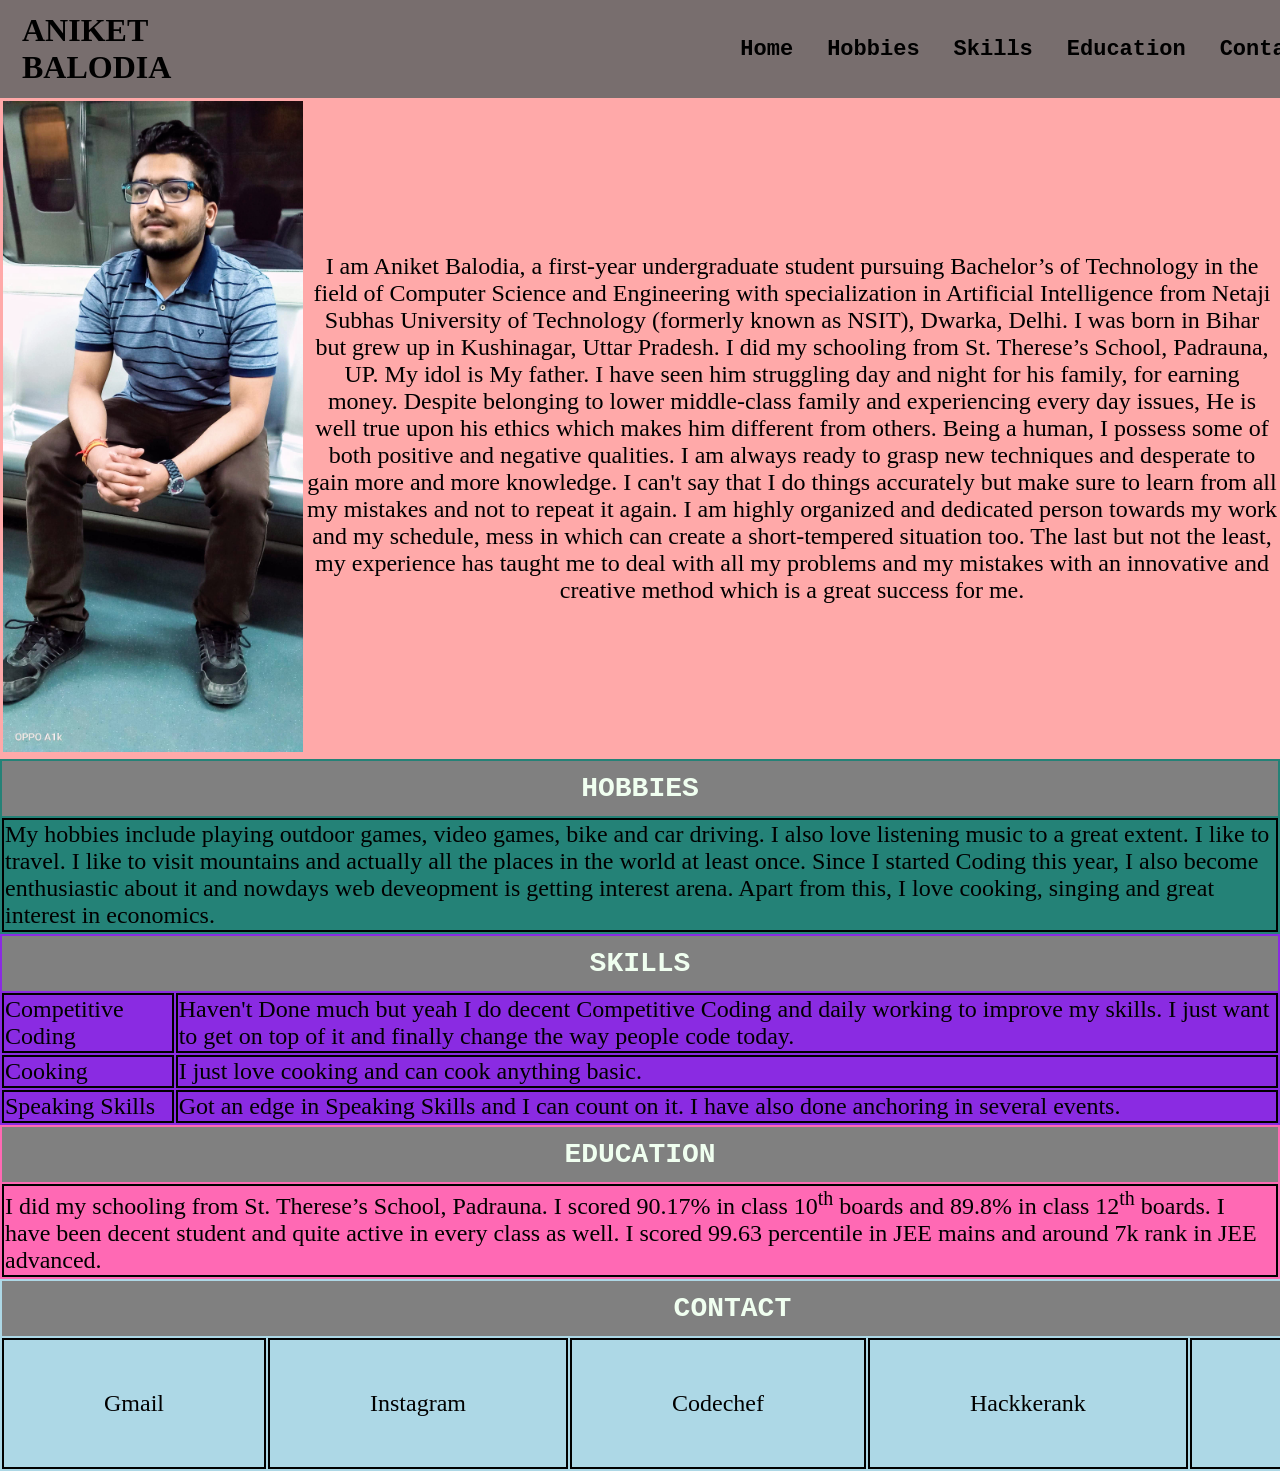
==== index.html @ 58796f10 "Add files via upload" ====
<!DOCTYPE html>
<html lang="en">
<head>
    <meta charset="UTF-8">
    <meta http-equiv="X-UA-Compatible" content="IE=edge">
    <meta name="viewport" content="width=device-width, initial-scale=1.0">
    <title>Welcome to My Portfolio</title>
    <link rel="stylesheet" href="portgord.css">
</head>
<body>
    <header>
        <table>
            <tr class="tab1">
                <td><h1>ANIKET BALODIA</h1></td>
                <nav>
                    <td><h3><a href="#home">Home</a></h3></td>
                    <td><h3><a href="#Hobbies">Hobbies</a></h3></td>
                    <td><h3><a href="#skills">Skills</a></h3></td>
                    <td><h3><a href="#education">Education</a></h3></td>
                    <!-- <td><h3><a href="#it"></a>Interest Areas</h3></td> -->
                    <td><h3><a href="#footer">Contact</a></h3></td>
                </nav>
            </tr>
        </table>
    </header>
    <section class="a" >
        <table id="home">
            <tr>
                <td><img src="ab.jpg" alt="There is a image here"></td>
                <td class="ab">I am Aniket Balodia, a first-year undergraduate student pursuing Bachelor’s 
                    of Technology in the field of Computer Science and Engineering with 
                    specialization in Artificial Intelligence from Netaji Subhas University of 
                    Technology (formerly known as NSIT), Dwarka, Delhi. I was born in Bihar 
                    but grew up in Kushinagar, Uttar Pradesh. I did my schooling from St. 
                    Therese’s School, Padrauna, UP.
                    
                    My idol is My father. I have seen him struggling day and night for his 
                    family, for earning money. Despite belonging to lower middle-class family 
                    and experiencing every day issues, He is well true upon his ethics which 
                    makes him different from others.
                    Being a human, I possess some of both positive and negative qualities. I am
                    always ready to grasp new techniques and desperate to gain more and more 
                    knowledge. I can't say that I do things accurately but make sure to learn 
                    from all my mistakes and not to repeat it again. I am highly organized and 
                    dedicated person towards my work and my schedule, mess in which can create 
                    a short-tempered situation too.
                    The last but not the least, my experience has taught me to deal with all my 
                    problems and my mistakes with an innovative and creative method which is a 
                    great success for me.</td>
            </tr>
        </table>
    </section>
    <section class="b" >
        <table id="Hobbies">
            <tr>
                <th class="heading">HOBBIES</th>
            </tr>
            <tr>
                <td class="cont">
                    My hobbies include playing outdoor games, video games, bike and car driving. 
                    I also love listening music to a great extent. I like to travel. I like to visit 
                    mountains and actually all the places in the world at least once. Since I started Coding this year, I also become enthusiastic about it and nowdays web deveopment is getting interest arena. Apart from this, I love cooking, singing and great interest in economics.
                </td>
            </tr>
        </table>
    </section>
    <section class="c" id="skills">
        <table>
            <tr>
                <th colspan="3" class="heading">SKILLS</th>
            </tr>
            <tr>
                <td class="cont">Competitive Coding</td>
                <td class="cont">Haven't Done much but yeah I do decent Competitive Coding and daily working to improve my skills. I just want to get on top of it and finally change the way people code today.</td>
            </tr>
            <tr>
                <td class="cont">Cooking</td>
                <td class="cont">I just love cooking and can cook anything basic.</td>
            </tr>
            <tr>
                <td class="cont">Speaking Skills</td>
                <td class="cont">Got an edge in Speaking Skills and I can count on it. I have also done anchoring in several events.</td>
            </tr>
        </table>
    </section>
    <section class="d" id="education">
        <table>
            <tr><th class="heading">EDUCATION</th></tr>
            <tr><td class="cont">
                I did my schooling from St. Therese’s School, Padrauna. I scored 90.17% in class 10<sup>th</sup> boards and 89.8% in class 12<sup>th</sup> boards. I have been decent student and quite active in every class as well.
                I scored 99.63 percentile in JEE mains and around 7k rank in JEE advanced.
            </td></tr>
        </table>
    </section>
    <section class="e">

    </section>
    <footer>
        <section class="f" id="footer">
            <table>
                <tr><th class="heading" colspan="5">CONTACT</th></tr>
                <!-- <tr>
                    <td class="cont"></td>
                    <td class="cont"></td>
                </tr> -->
                <tr>
                    <td class="cont" style="padding: 50px; padding-left: 100px; padding-right: 100px;" ><a href="mailto::aniketbalodia@gmail.com">Gmail</a></td>
                    <td class="cont" style="padding: 50px; padding-left: 100px; padding-right: 100px;" ><a href="https://www.instagram.com/aniketbalodia/?hl=en">Instagram</a></td>
                    <td class="cont" style="padding: 50px; padding-left: 100px; padding-right: 100px;" ><a href="https://www.codechef.com/users/aniketad04">Codechef</a></td>
                    <td class="cont" style="padding: 50px; padding-left: 100px; padding-right: 100px;" ><a href="https://www.hackerrank.com/aniket_balodia_1">Hackkerank</a></td>
                    <td class="cont" style="padding: 50px; padding-left: 100px; padding-right: 100px;" ><a href="https://twitter.com/ABalodia">Twitter</a></td>
                </tr>
            </table>
        </section> 
    </footer>
    
    
</body>
</html>
---- portgord.css ----
*{
    margin: 0px;
}
*::selection{
    background-color: lightseagreen;
    color: white;
}
header{
    padding: 9px;
    /* background: lightcoral; */
    background-color:rgba(3, 58, 58, 0.534);  

}
body{
    /* background-color: #6c757d; */
    background-color: rgba(255, 0, 0, 0.336);
    /* background: transparent; */
}
h1{
    font-family: cursive;
    /* font-family: monospace; */
    font-weight: 900;
    margin-left: 10px;
    margin-right: 550px;
}
h3{
    padding: 15px;
    background: transparent;
    font-family:'Courier New', Courier, monospace;
    cursor: pointer;
    font-size: 22px;
    word-spacing: 0px;
}
h3:hover{
    text-decoration: underline;
    background-color: #00BBF9;
    color: purple;
}
img{
    width: 300px;
    height: inherit;
    
}
.ab{
    text-align: center;
    color: black;
    font-family: cursive;
    font-size: 24px;
}
.b{
    background-color:#248277;
}
.heading{
    padding: 12px;
    font-family:'Courier New', Courier, monospace;
    font-size: 28px;
    /* font-style: italic; */
    background-color:#248277;
    background-color: gray;
    color: honeydew;
    /* border: 2px solid greenyellow; */
}
.cont{
    font-size: 24px;
    font-family: cursive;
    border: 2px solid black;

}
.c{
    background-color: blueviolet;
}
.d{
    background-color: hotpink;
}
.f{
    background-color: lightblue;
}
a{
    text-decoration: none;
    color: black;
}
a:hover{
    text-decoration: underline cornflowerblue wavy;
}
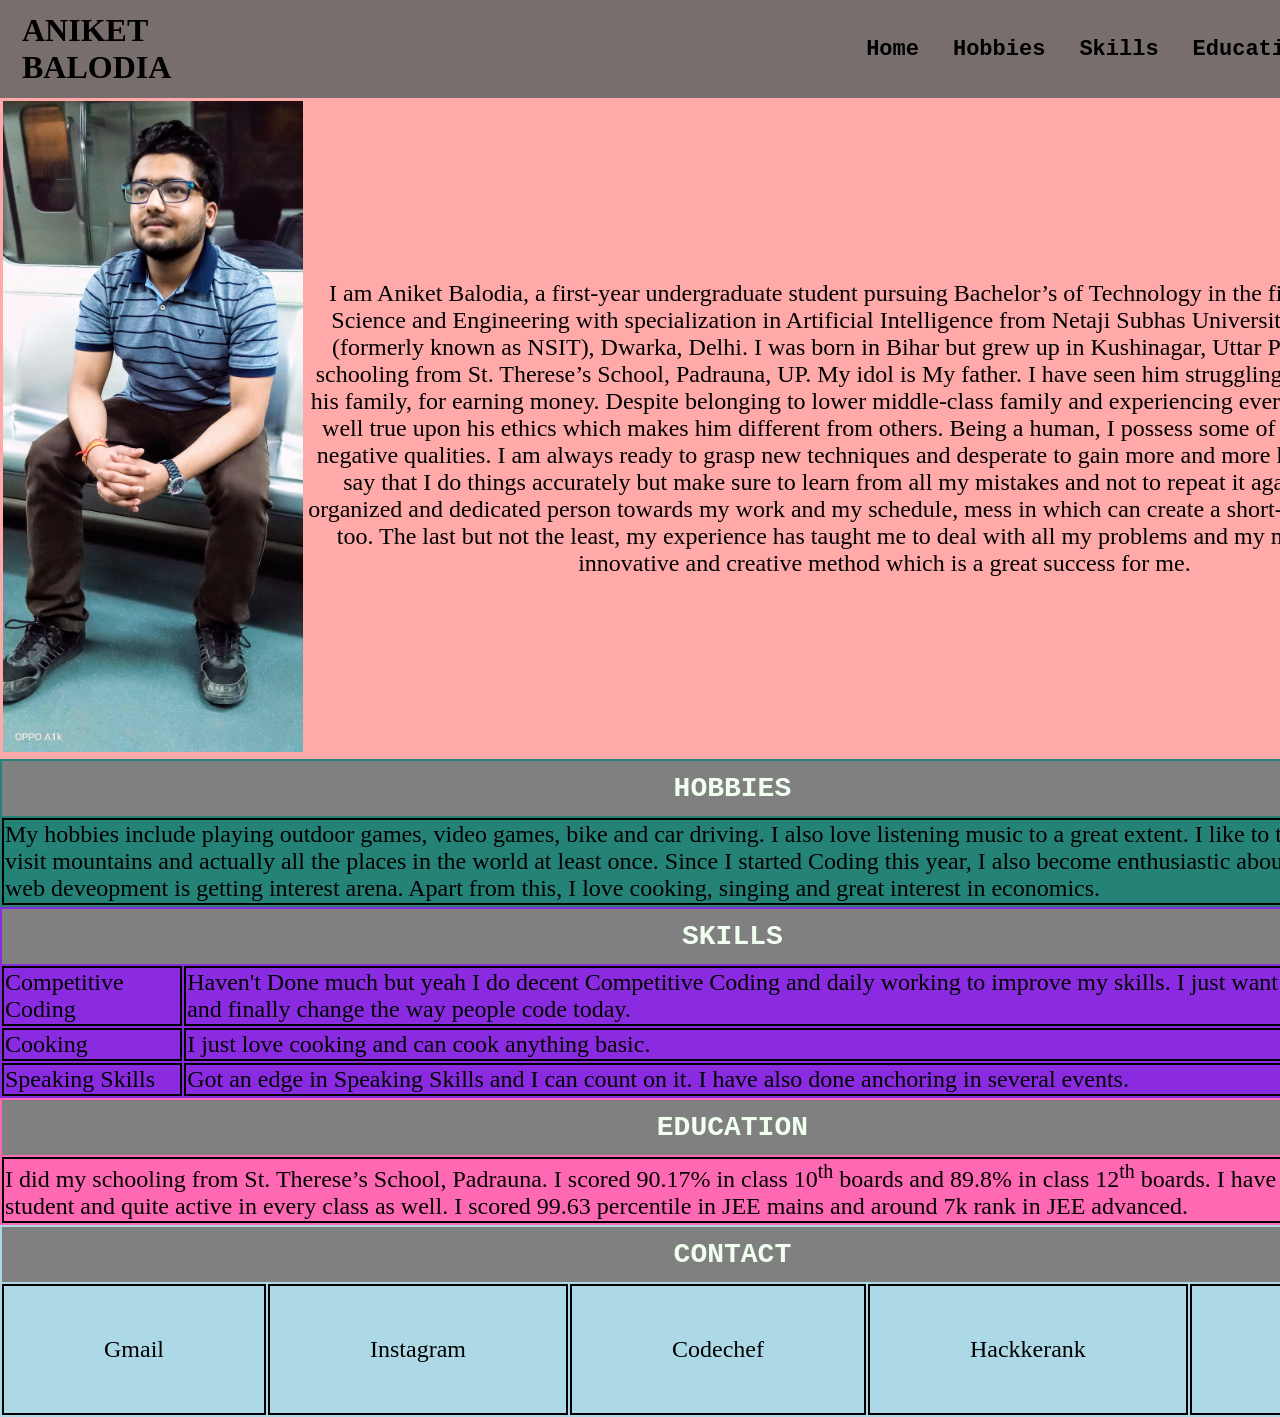
==== commit 7b9c3da2: "Update index.html" ====
--- a/index.html
+++ b/index.html
@@ -7,7 +7,7 @@
     <title>Welcome to My Portfolio</title>
     <link rel="stylesheet" href="portgord.css">
 </head>
-<body>
+<body style="width:fit-content;">
     <header>
         <table>
             <tr class="tab1">
@@ -116,4 +116,4 @@
     
     
 </body>
-</html>+</html>
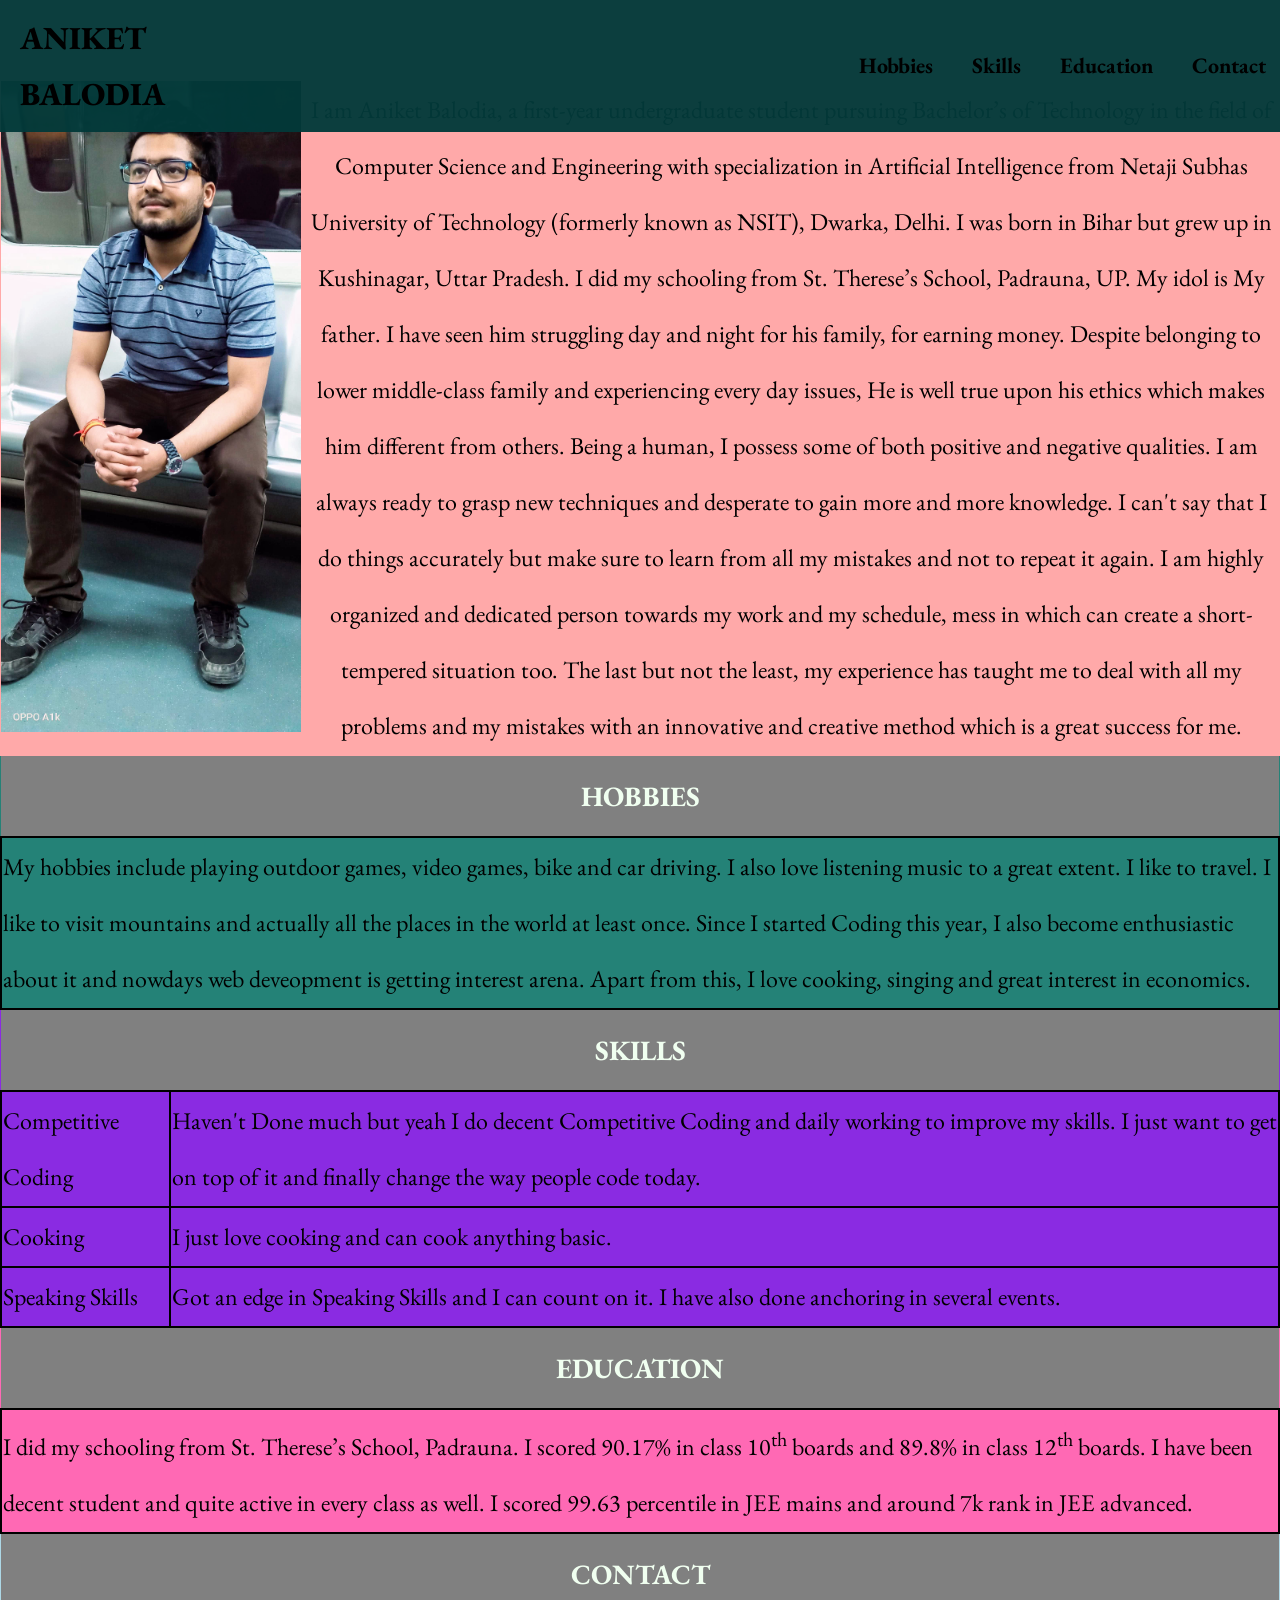
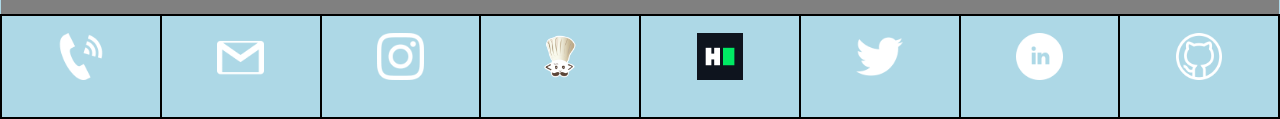
==== commit 2a53fd57: "2nd commit to webdev portfolio lab2" ====
--- a/index.html
+++ b/index.html
@@ -1,3 +1,4 @@
+
 <!DOCTYPE html>
 <html lang="en">
 <head>
@@ -11,9 +12,9 @@
     <header>
         <table>
             <tr class="tab1">
-                <td><h1>ANIKET BALODIA</h1></td>
+                <td><a href="#home1"><h1>ANIKET BALODIA</h1></a></td>
                 <nav>
-                    <td><h3><a href="#home">Home</a></h3></td>
+                    <!-- <td><h3><a href="#home">Home</a></h3></td> -->
                     <td><h3><a href="#Hobbies">Hobbies</a></h3></td>
                     <td><h3><a href="#skills">Skills</a></h3></td>
                     <td><h3><a href="#education">Education</a></h3></td>
@@ -23,6 +24,7 @@
             </tr>
         </table>
     </header>
+    <div id="home1"></div>
     <section class="a" >
         <table id="home">
             <tr>
@@ -98,17 +100,20 @@
     <footer>
         <section class="f" id="footer">
             <table>
-                <tr><th class="heading" colspan="5">CONTACT</th></tr>
+                <tr><th class="heading" colspan="8">CONTACT</th></tr>
                 <!-- <tr>
                     <td class="cont"></td>
                     <td class="cont"></td>
                 </tr> -->
                 <tr>
-                    <td class="cont" style="padding: 50px; padding-left: 100px; padding-right: 100px;" ><a href="mailto::aniketbalodia@gmail.com">Gmail</a></td>
-                    <td class="cont" style="padding: 50px; padding-left: 100px; padding-right: 100px;" ><a href="https://www.instagram.com/aniketbalodia/?hl=en">Instagram</a></td>
-                    <td class="cont" style="padding: 50px; padding-left: 100px; padding-right: 100px;" ><a href="https://www.codechef.com/users/aniketad04">Codechef</a></td>
-                    <td class="cont" style="padding: 50px; padding-left: 100px; padding-right: 100px;" ><a href="https://www.hackerrank.com/aniket_balodia_1">Hackkerank</a></td>
-                    <td class="cont" style="padding: 50px; padding-left: 100px; padding-right: 100px;" ><a href="https://twitter.com/ABalodia">Twitter</a></td>
+                    <td class="cont" style="text-align: center; width: 12.5%;" ><a href="tel:+918874118378"><img src="iconmonstr-phone-6-240.png" alt="call"></a></td>
+                    <td class="cont" style="text-align: center; width: 12.5%;" ><a href="mailto::aniketbalodia@gmail.com"><img src="iconmonstr-gmail-1-240.png" alt="Gmail "></a></td>
+                    <td class="cont" style="text-align: center; width: 12.5%;" ><a href="https://www.instagram.com/aniketbalodia/?hl=en"><img src="iconmonstr-instagram-11-240 (1).png" alt="instagram"></a></td>
+                    <td class="cont" style="text-align: center; width: 12.5%;" ><a href="https://www.codechef.com/users/aniketad04"><img src="ce4fd2180646452aa0b03c3ffa3ef8e2.png" alt="codechef"></a></td>
+                    <td class="cont" style="text-align: center; width: 12.5%;" ><a href="https://www.hackerrank.com/aniket_balodia_1"><img src="favicon-ddc852f75a.png" alt="Hackkerank"></a></td>
+                    <td class="cont" style="text-align: center; width: 12.5%;" ><a href="https://twitter.com/ABalodia"><img src="iconmonstr-twitter-1-240.png" alt="twitter"></a></td>
+                    <td class="cont" style="text-align: center; width: 12.5%;" ><a href="https://www.linkedin.com/in/aniket-balodia-27ba08221/"><img src="iconmonstr-linkedin-4-240.png" alt="LinkedIn"></a></td>
+                    <td class="cont" style="text-align: center; width: 12.5%;" ><a href="https://github.com/Aniket-coder29"><img src="github.png" alt="github"></a></td>
                 </tr>
             </table>
         </section> 
--- a/portgord.css
+++ b/portgord.css
@@ -1,3 +1,4 @@
+@import url('https://fonts.googleapis.com/css2?family=EB+Garamond:ital,wght@0,700;0,800;1,600;1,700;1,800&display=swap');
 *{
     margin: 0px;
 }
@@ -8,43 +9,70 @@
 header{
     padding: 9px;
     /* background: lightcoral; */
-    background-color:rgba(3, 58, 58, 0.534);  
+    background-color:rgba(3, 58, 58, 0.96);  
+    position: fixed;
+    width: 100%;
 
+}
+.a{
+    padding-top: 5rem;
 }
 body{
     /* background-color: #6c757d; */
     background-color: rgba(255, 0, 0, 0.336);
     /* background: transparent; */
+    line-height: 3.5rem;
+}
+a{
+    text-decoration: none;
+    color: black;
+}
+a:hover{
+    text-decoration: underline rgb(46, 243, 6);
+}
+a:active{
+    color: darkgoldenrod;
 }
 h1{
-    font-family: cursive;
+    font-family: 'EB Garamond', serif;
+    font-family: 'EB Garamond', serif;
     /* font-family: monospace; */
     font-weight: 900;
     margin-left: 10px;
     margin-right: 550px;
 }
-h3{
+h1:hover{
+    text-decoration: underline;
+    background-color: #0081f9;
+    color: wheat;
+    font-size: 2.1rem;
+    transition: 0.65s;
+}
+h3 a{
     padding: 15px;
     background: transparent;
-    font-family:'Courier New', Courier, monospace;
+    font-family: 'EB Garamond', serif;
     cursor: pointer;
     font-size: 22px;
     word-spacing: 0px;
+    padding-right: 22px;
 }
-h3:hover{
+h3 a:hover{
     text-decoration: underline;
-    background-color: #00BBF9;
+    background-color: #0081f9;
     color: purple;
+    text-transform:uppercase;
+    font-size: 1.6rem;
+    transition: 0.65s;
 }
 img{
     width: 300px;
-    height: inherit;
-    
+    height: inherit; 
 }
 .ab{
     text-align: center;
     color: black;
-    font-family: cursive;
+    font-family: 'EB Garamond', serif;
     font-size: 24px;
 }
 .b{
@@ -52,7 +80,7 @@
 }
 .heading{
     padding: 12px;
-    font-family:'Courier New', Courier, monospace;
+    font-family: 'EB Garamond', serif;
     font-size: 28px;
     /* font-style: italic; */
     background-color:#248277;
@@ -62,7 +90,7 @@
 }
 .cont{
     font-size: 24px;
-    font-family: cursive;
+    font-family: 'EB Garamond', serif;
     border: 2px solid black;
 
 }
@@ -74,11 +102,18 @@
 }
 .f{
     background-color: lightblue;
+    
 }
-a{
-    text-decoration: none;
-    color: black;
+table{
+    border-collapse: collapse;
+    width: 100%;
 }
-a:hover{
-    text-decoration: underline cornflowerblue wavy;
-}+footer img{
+    width:30%;
+    height: inherit;
+    padding: 1rem;
+}
+footer img:hover{
+    transform: scale(1.3);
+    transition: 0.8s;
+}
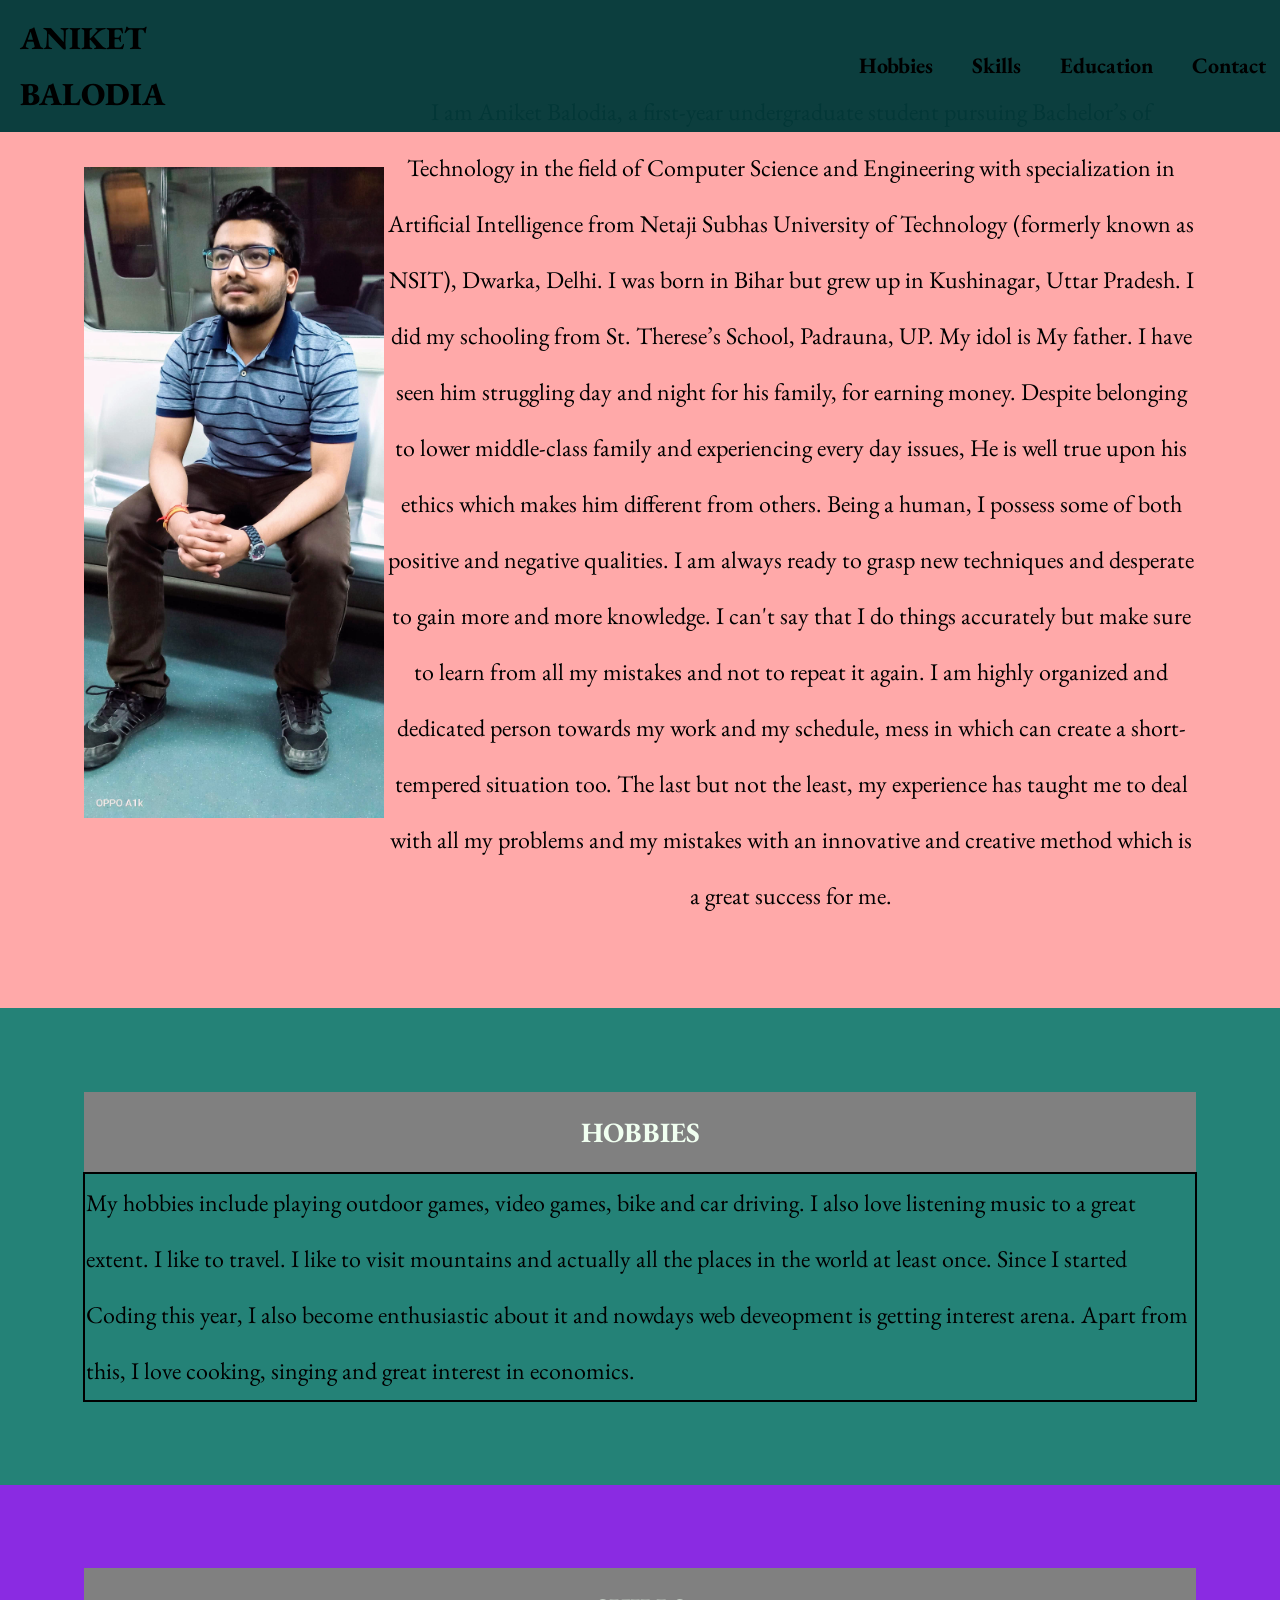
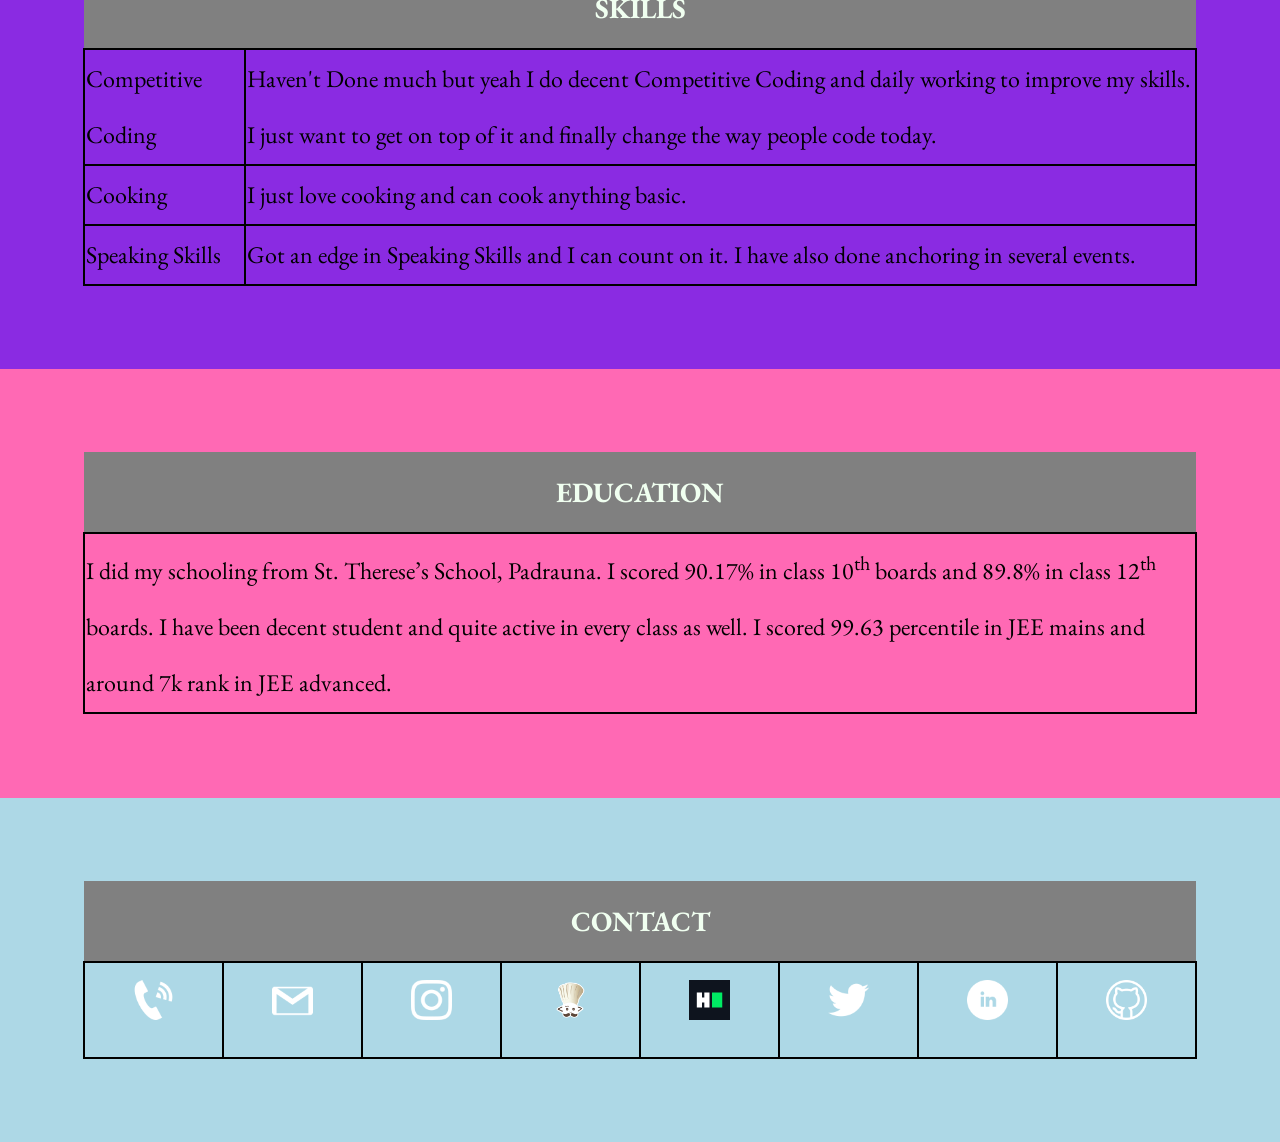
==== commit b33202d4: "3rd commit lab2" ====
--- a/index.html
+++ b/index.html
@@ -15,16 +15,16 @@
                 <td><a href="#home1"><h1>ANIKET BALODIA</h1></a></td>
                 <nav>
                     <!-- <td><h3><a href="#home">Home</a></h3></td> -->
-                    <td><h3><a href="#Hobbies">Hobbies</a></h3></td>
-                    <td><h3><a href="#skills">Skills</a></h3></td>
-                    <td><h3><a href="#education">Education</a></h3></td>
+                    <td><h3><a href="#Hobbies1">Hobbies</a></h3></td>
+                    <td><h3><a href="#skills1">Skills</a></h3></td>
+                    <td><h3><a href="#education1">Education</a></h3></td>
                     <!-- <td><h3><a href="#it"></a>Interest Areas</h3></td> -->
-                    <td><h3><a href="#footer">Contact</a></h3></td>
+                    <td><h3><a href="#footer1">Contact</a></h3></td>
                 </nav>
             </tr>
         </table>
     </header>
-    <div id="home1"></div>
+    <div class="ref" id="home1"></div>
     <section class="a" >
         <table id="home">
             <tr>
@@ -52,6 +52,7 @@
             </tr>
         </table>
     </section>
+    <div class="ref" id="Hobbies1"></div>
     <section class="b" >
         <table id="Hobbies">
             <tr>
@@ -66,6 +67,7 @@
             </tr>
         </table>
     </section>
+    <div class="ref" id="skills1"></div>
     <section class="c" id="skills">
         <table>
             <tr>
@@ -85,6 +87,7 @@
             </tr>
         </table>
     </section>
+    <div class="ref" id="education1"></div>
     <section class="d" id="education">
         <table>
             <tr><th class="heading">EDUCATION</th></tr>
@@ -94,9 +97,10 @@
             </td></tr>
         </table>
     </section>
-    <section class="e">
+    <!-- <section class="e">
 
-    </section>
+    </section> -->
+    <div class="ref" id="footer1"></div>
     <footer>
         <section class="f" id="footer">
             <table>
--- a/portgord.css
+++ b/portgord.css
@@ -6,6 +6,9 @@
     background-color: lightseagreen;
     color: white;
 }
+/* .ref{ */
+    /* padding: 2.5rem; */
+/* } */
 header{
     padding: 9px;
     /* background: lightcoral; */
@@ -14,8 +17,8 @@
     width: 100%;
 
 }
-.a{
-    padding-top: 5rem;
+section{
+    padding: 5.2rem;
 }
 body{
     /* background-color: #6c757d; */
